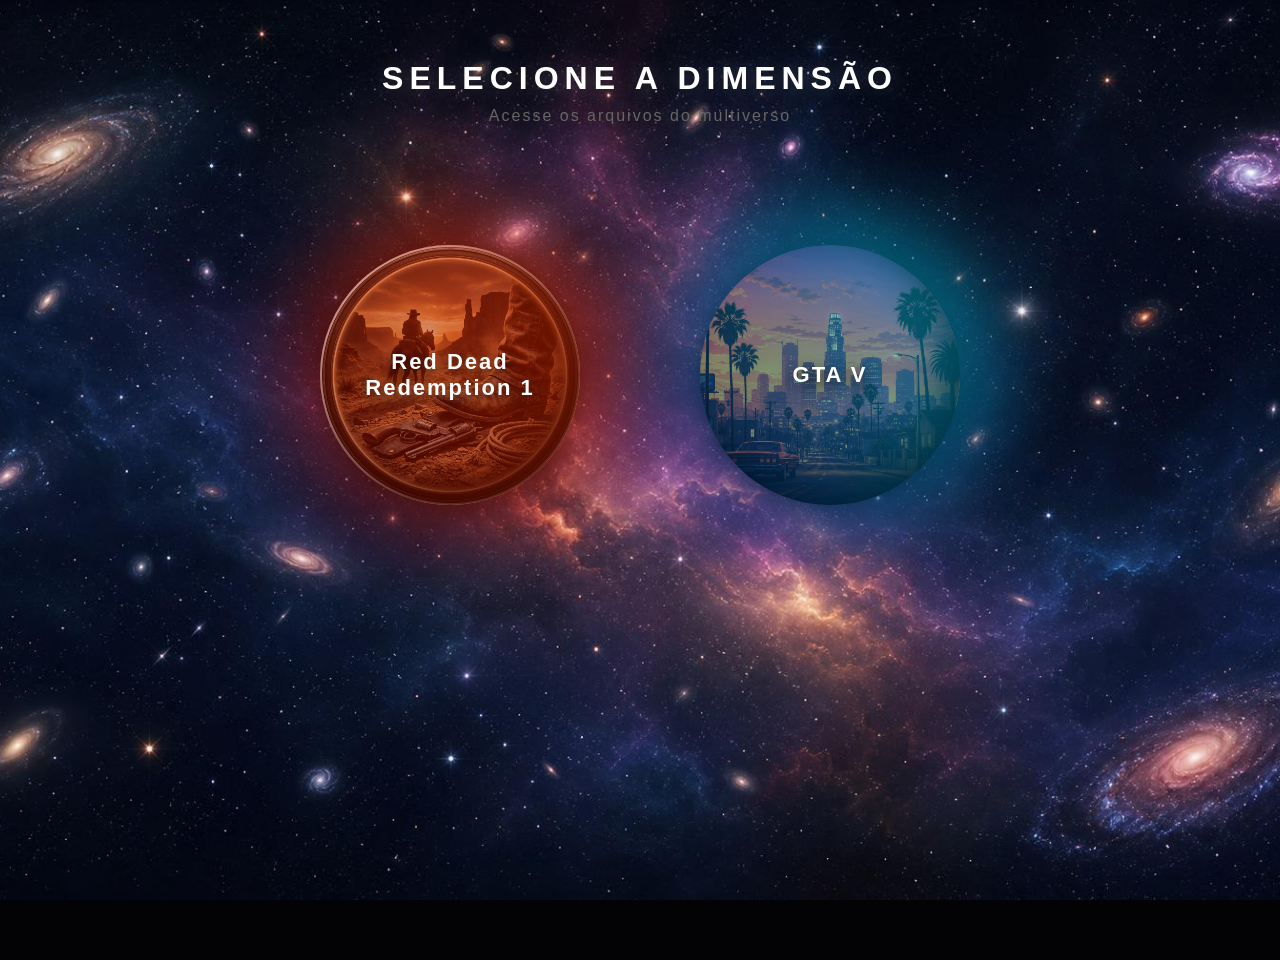
==== index.html @ 40de6355 "first commit" ====
<!DOCTYPE html>
<html lang="pt-BR">
<head>
    <meta charset="UTF-8">
    <meta name="viewport" content="width=device-width, initial-scale=1.0">
    <title>O Omniverso | Galeria</title>
    <link rel="stylesheet" href="assets/css/style.css">
</head>
<body>

    <header>
        <h1 class="titulo-omniverso">SELECIONE A DIMENSÃO</h1>
        <p class="subtitulo">Acesse os arquivos do multiverso</p>
    </header>

    <main class="container-portais">
        
        <!-- Portal 1: Red Dead Redemption 2 -->
        <a href="dimensao.html" class="portal portal-rdr2">
            <div class="aura-desfoque aura-vermelha"></div>
            <div class="nome-dimensao">
                <span class="jogo">Red Dead Redemption 1</span>
            </div>
        </a>

        <!-- Portal 2: GTA Online -->
        <a href="dimensao.html" class="portal portal-gta">
            <div class="aura-desfoque aura-neon"></div>
            <div class="nome-dimensao">
                <span class="jogo">GTA V</span>
            </div>
        </a>

    </main>

</body>
</html>
---- assets/css/style.css ----
/* =========================================
   RESET
   ========================================= */
* {
    margin: 0;
    padding: 0;
    box-sizing: border-box;
}

/* =========================================
   FUNDO ESPACIAL MINIMALISTA
   ========================================= */
body {
    background-color: #030305;
    /* Agora o CSS busca a imagem na pasta correta do projeto */
    background-image: url('../img/Omniverso.jpg');
    background-size: cover;
    background-position: center;
    background-attachment: fixed;
    
    /* Regras importantes que haviam sumido */
    color: white;
    font-family: Arial, sans-serif;
    overflow-x: hidden;
    min-height: 100vh;
}



/* =========================================
   CABEÇALHO
   ========================================= */
header {
    text-align: center;
    margin-top: 60px;
}

.titulo-omniverso {
    font-size: 32px;
    letter-spacing: 6px;
    text-transform: uppercase;
    text-shadow: 0 0 20px rgba(255, 255, 255, 0.2);
}

.subtitulo {
    text-align: center;
    color: #666;
    margin-top: 10px;
    letter-spacing: 2px;
}

/* =========================================
   OS PORTAIS
   ========================================= */
.container-portais {
    display: flex;
    justify-content: center;
    align-items: center;
    gap: 120px;
    margin-top: 120px;
    flex-wrap: wrap;
}

.portal {
    position: relative;
    width: 260px;
    height: 260px;
    border-radius: 50%;
    display: flex;
    justify-content: center;
    align-items: center;
    text-decoration: none;
    color: white;
    transition: transform 0.4s ease;
    
    /* Cria a textura de um planeta escuro/esfera 3D sem precisar de foto */
    background: radial-gradient(circle at 30% 30%, #1a1a24 0%, #000000 80%);
    box-shadow: inset -20px -20px 40px rgba(0, 0, 0, 0.9), 0 0 20px rgba(0, 0, 0, 0.6);
    z-index: 2;
}

.portal:hover {
    transform: scale(1.08);
}

/* =========================================
   AURAS E DESFOQUE (O brilho atrás do planeta)
   ========================================= */
.aura-desfoque {
    position: absolute;
    /* A aura é um pouco maior que o portal para "vazar" pelas bordas */
    width: 130%;
    height: 130%;
    border-radius: 50%;
    z-index: -1;
    filter: blur(35px);
    opacity: 0.5;
    transition: all 0.4s ease;
}

/* Brilho vermelho escuro para o RDR2 */
.aura-vermelha {
    background: linear-gradient(45deg, #5c0000, #ff3300);
}

/* Brilho azul/roxo para o GTA */
.aura-neon {
    background: linear-gradient(45deg, #000046, #00e5ff);
}

/* Quando passar o mouse, a aura acende mais forte */
.portal:hover .aura-desfoque {
    opacity: 0.9;
    filter: blur(45px);
}

/* =========================================
   TEXTOS DOS JOGOS
   ========================================= */
.nome-dimensao {
    text-align: center;
    font-size: 22px;
    font-weight: bold;
    letter-spacing: 2px;
    z-index: 10;
    
    /* Removemos a caixa preta feia e colocamos uma sombra no texto para leitura */
    text-shadow: 0 4px 15px rgba(0, 0, 0, 1);
    background: transparent;
}
/* Textura do Planeta RDR2 */
.portal-rdr2 {
    background-image: url('../img/rdr1.jpg');
    background-size: cover;
    background-position: center;
}

/* Textura do Planeta GTA */
.portal-gta {
    background-image: url('../img/gtav.jpg');
    background-size: cover;
    background-position: center;
}
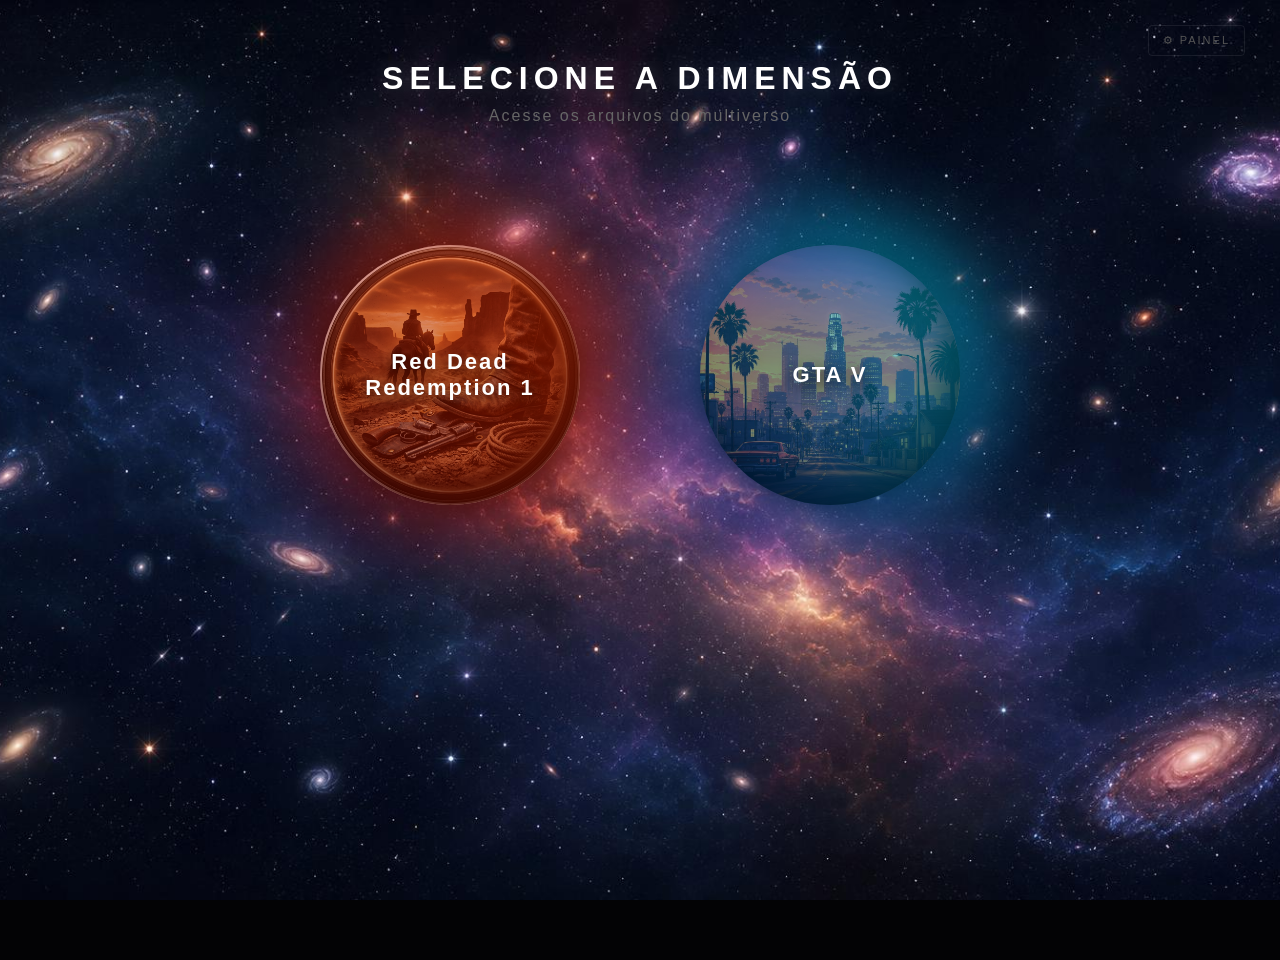
==== commit 9adc865b: "feat: add core site styles, dimension galleries, and admin interface assets" ====
--- a/index.html
+++ b/index.html
@@ -9,22 +9,23 @@
 <body>
 
     <header>
+        <a href="admin.html" class="link-admin" title="Acessar Painel">&#9881; PAINEL</a>
         <h1 class="titulo-omniverso">SELECIONE A DIMENSÃO</h1>
         <p class="subtitulo">Acesse os arquivos do multiverso</p>
     </header>
 
     <main class="container-portais">
         
-        <!-- Portal 1: Red Dead Redemption 2 -->
-        <a href="dimensao.html" class="portal portal-rdr2">
+        <!-- Portal 1: Red Dead Redemption 1 -->
+        <a href="dimensao.html?jogo=rdr1" class="portal portal-rdr2">
             <div class="aura-desfoque aura-vermelha"></div>
             <div class="nome-dimensao">
                 <span class="jogo">Red Dead Redemption 1</span>
             </div>
         </a>
 
-        <!-- Portal 2: GTA Online -->
-        <a href="dimensao.html" class="portal portal-gta">
+        <!-- Portal 2: GTA V -->
+        <a href="dimensao.html?jogo=gtav" class="portal portal-gta">
             <div class="aura-desfoque aura-neon"></div>
             <div class="nome-dimensao">
                 <span class="jogo">GTA V</span>
--- a/assets/css/style.css
+++ b/assets/css/style.css
@@ -140,4 +140,27 @@
     background-image: url('../img/gtav.jpg');
     background-size: cover;
     background-position: center;
+}
+
+/* =========================================
+   ACESSO RÁPIDO AO PAINEL ADMIN
+   ========================================= */
+.link-admin {
+    position: absolute;
+    top: 25px;
+    right: 35px;
+    color: #555;
+    text-decoration: none;
+    font-size: 11px;
+    letter-spacing: 2px;
+    border: 1px solid rgba(255, 255, 255, 0.08);
+    padding: 8px 14px;
+    border-radius: 4px;
+    transition: all 0.3s ease;
+}
+
+.link-admin:hover {
+    color: #fff;
+    border-color: rgba(255, 255, 255, 0.25);
+    background: rgba(255, 255, 255, 0.03);
 }
